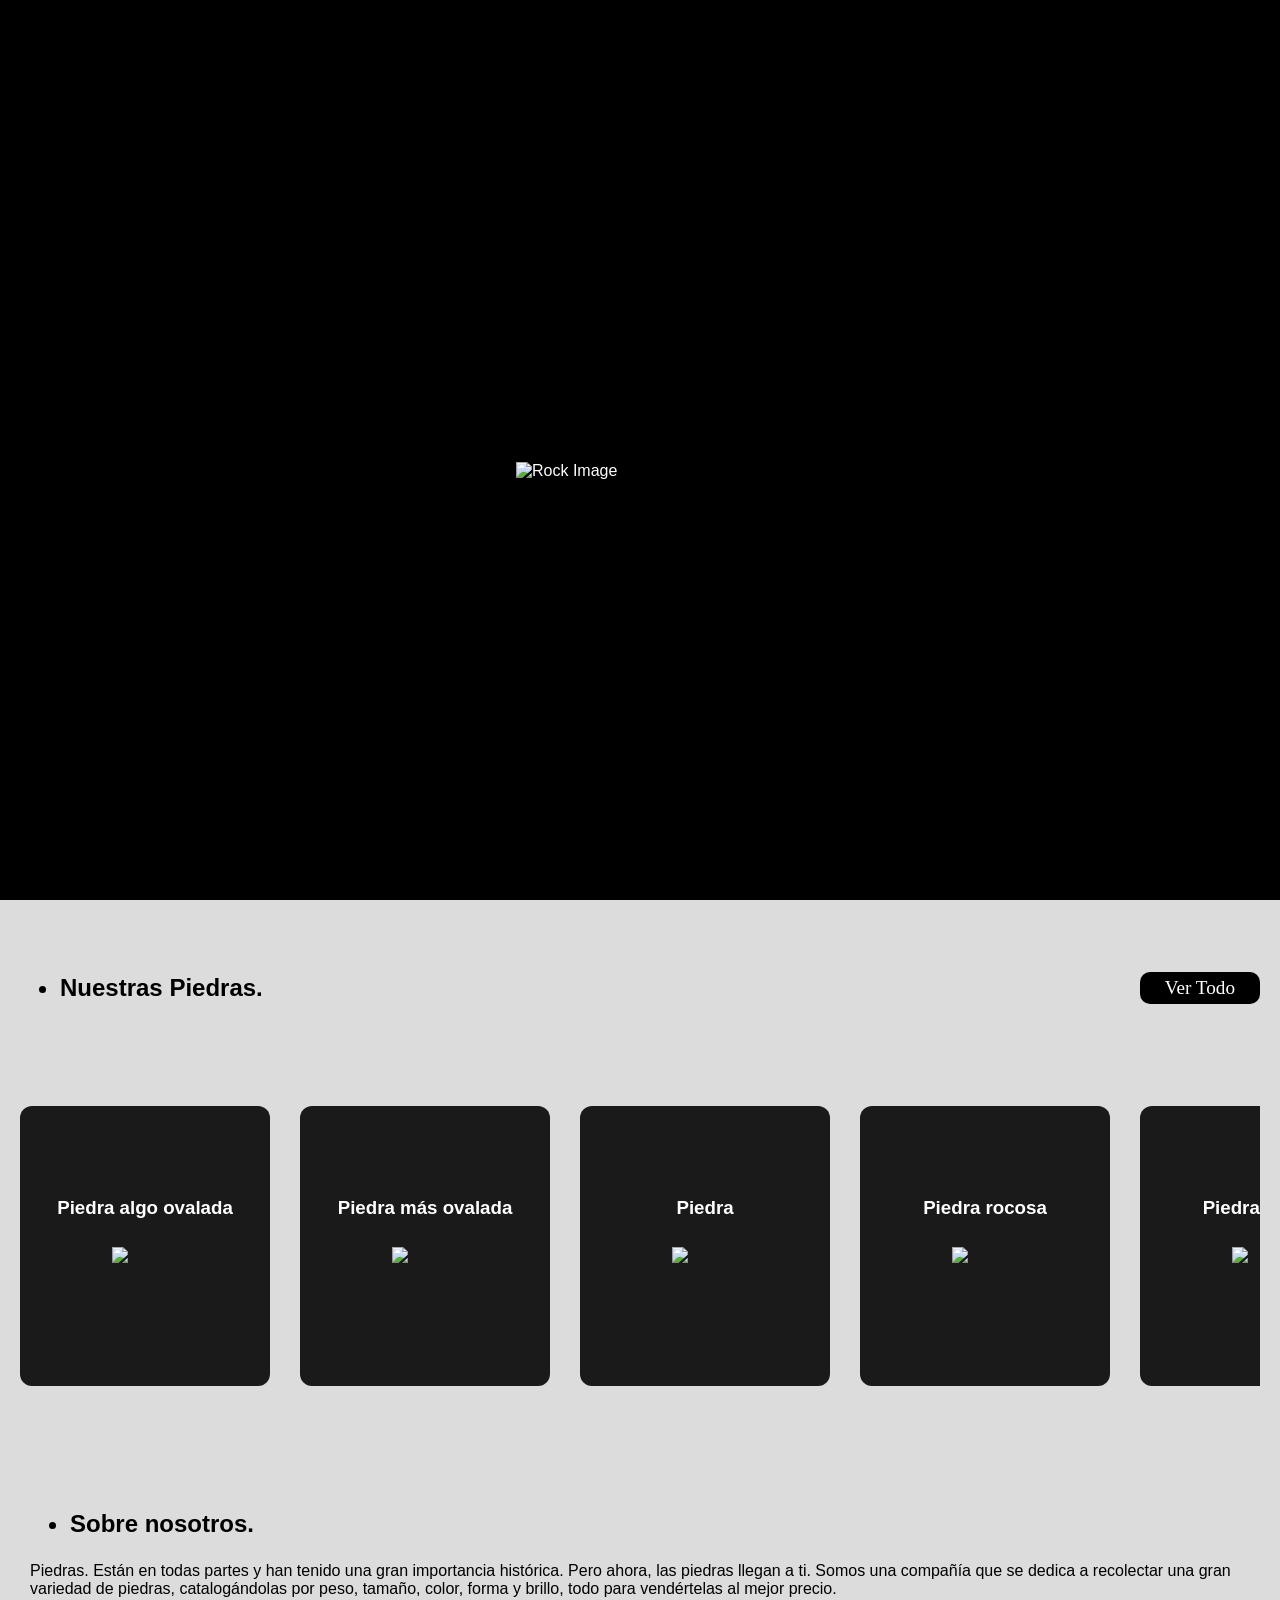
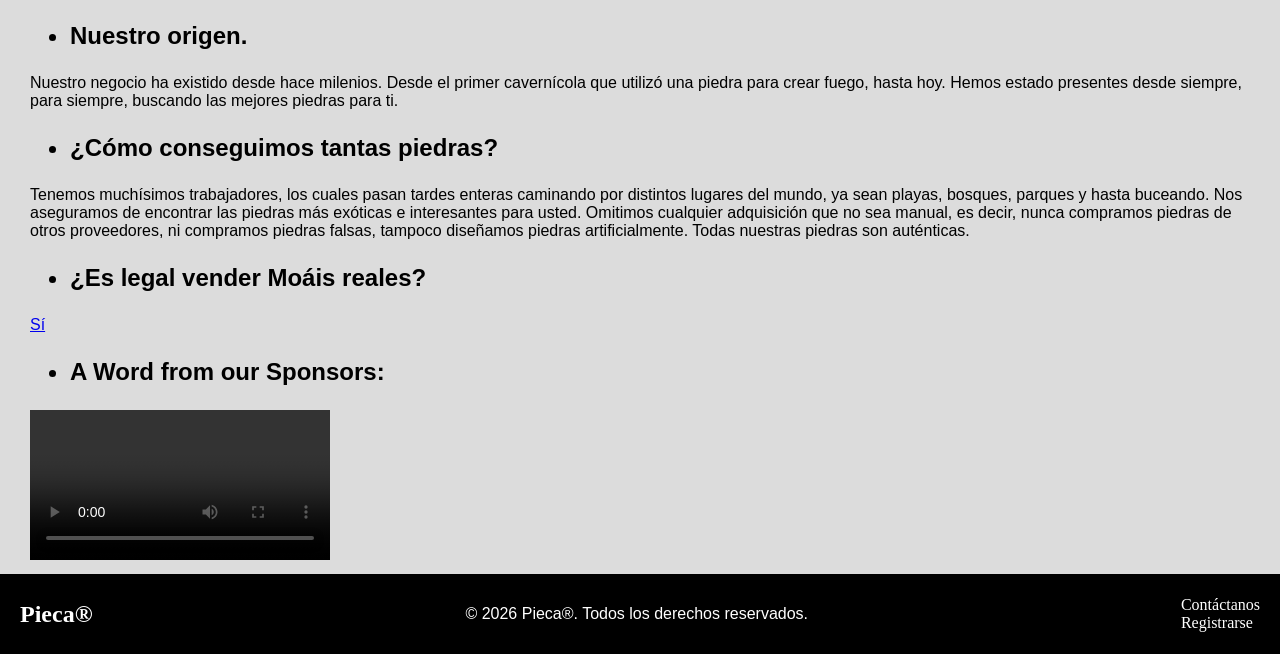
==== index.html @ 1416be86 "Finished product view, added carrito de compras backend, added data json for each rock" ====
<!DOCTYPE html>
<html lang="es">
<head>
    <meta charset="UTF-8">
    <meta name="viewport" content="width=device-width, initial-scale=1.0">
    <title>Pieca</title>
    <script src="assets/js/main.js" defer></script>
    <link rel="stylesheet" href="assets/css/main.css">
</head>
<body>
    <header class="background">
        <h1 id="quote" class="fade"></h1>
        <img id="stoned" src="assets/images/1.png" class="fadeafter1s" alt="Rock Image">
    </header>

    <main>
        <section id="Title">
            <div class="horizontal">
                <h2 class="subtitle">
                    <ul>
                        <li>
                            Nuestras Piedras.
                        </li>
                    </ul>
                </h2>

                <button id="Catalog" onclick="redirectTo('catalog.html')">
                    Ver Todo
                </button>
            </div>
        </section>
        
        <section id="Everything">
            <div class="carousel">
                <nav>
                <div class="carousel-track">
                    <div class="card" onclick="setActiveCard(this)">
                        <div class="card-content">
                            <h3>Piedra algo ovalada</h3>
                            <img src="assets/images/1.png" class="card-img">
                            <button class="visit-btn" onclick="visitProduct(0)">Visitar</button>
                        </div>
                    </div>

                    <div class="card" onclick="setActiveCard(this)">
                        <div class="card-content">
                            <h3>Piedra más ovalada</h3>
                            <img src="assets/images/2.webp" class="card-img">
                            <button class="visit-btn" onclick="visitProduct(1)">Visitar</button>
                        </div>
                    </div>

                    <div class="card" onclick="setActiveCard(this)">
                        <div class="card-content">
                            <h3>Piedra</h3>
                            <img src="assets/images/3.png" class="card-img">
                            <button class="visit-btn" onclick="visitProduct(2)">Visitar</button>
                        </div>
                    </div>

                    <div class="card" onclick="setActiveCard(this)">
                        <div class="card-content">
                            <h3>Piedra rocosa</h3>
                            <img src="assets/images/4.png" class="card-img">
                            <button class="visit-btn" onclick="visitProduct(3)">Visitar</button>
                        </div>
                    </div>

                    <div class="card" onclick="setActiveCard(this)">
                        <div class="card-content">
                            <h3>Piedra porosa</h3>
                            <img src="assets/images/5.png" class="card-img">
                            <button class="visit-btn" onclick="visitProduct(4)">Visitar</button>
                        </div>
                    </div>

                    <div class="card" onclick="setActiveCard(this)">
                        <div class="card-content">
                            <h3>Piedra piedrosa</h3>
                            <img src="assets/images/6.png" class="card-img">
                            <button class="visit-btn" onclick="visitProduct(5)">Visitar</button>
                        </div>
                    </div>

                    <div class="card" onclick="setActiveCard(this)">
                        <div class="card-content">
                            <h3>Piedra plana</h3>
                            <img src="assets/images/7.png" class="card-img">
                            <button class="visit-btn" onclick="visitProduct(6)">Visitar</button>
                        </div>
                    </div>

                    <div class="card" onclick="setActiveCard(this)">
                        <div class="card-content">
                            <h3>Piedra no plana</h3>
                            <img src="assets/images/8.png" class="card-img">
                            <button class="visit-btn" onclick="visitProduct(7)">Visitar</button>
                        </div>
                    </div>
                    
                    <div class="card" onclick="setActiveCard(this)">
                        <div class="card-content">
                            <h3>Piedra puntiaguda</h3>
                            <img src="assets/images/9.png" class="card-img">
                            <button class="visit-btn" onclick="visitProduct(8)">Visitar</button>
                        </div>
                    </div>

                    <div class="card" onclick="setActiveCard(this)">
                        <div class="card-content">
                            <h3>Piedra blanca</h3>
                            <img src="assets/images/10.png" class="card-img">
                            <button class="visit-btn" onclick="visitProduct(9)">Visitar</button>
                        </div>
                    </div>
                    
                    <div class="card" onclick="setActiveCard(this)">
                        <div class="card-content">
                            <h3>Piedra no blanca</h3>
                            <img src="assets/images/11.png" class="card-img">
                            <button class="visit-btn" onclick="visitProduct(10)">Visitar</button>
                        </div>
                    </div>

                    <div class="card" onclick="setActiveCard(this)">
                        <div class="card-content">
                            <h3>Piedra café</h3>
                            <img src="assets/images/12.png" class="card-img">
                            <button class="visit-btn" onclick="visitProduct(11)">Visitar</button>
                        </div>
                    </div>

                    <div class="card" onclick="setActiveCard(this)">
                        <div class="card-content">
                            <h3>Piedra bipolar</h3>
                            <img src="assets/images/13.png" class="card-img">
                            <button class="visit-btn" onclick="visitProduct(12)">Visitar</button>
                        </div>
                    </div>

                    <div class="card" onclick="setActiveCard(this)">
                        <div class="card-content">
                            <h3>Piedra negra</h3>
                            <img src="assets/images/14.png" class="card-img">
                            <button class="visit-btn" onclick="visitProduct(13)">Visitar</button>
                        </div>
                    </div>

                    <div class="card" onclick="setActiveCard(this)">
                        <div class="card-content">
                            <h3>Piedra ondulada</h3>
                            <img src="assets/images/15.png" class="card-img">
                            <button class="visit-btn" onclick="visitProduct(14)">Visitar</button>
                        </div>
                    </div>

                    <div class="card" onclick="setActiveCard(this)">
                        <div class="card-content">
                            <h3>Piedra Stone</h3>
                            <img src="assets/images/16.png" class="card-img">
                            <button class="visit-btn" onclick="visitProduct(15)">Visitar</button>
                        </div>
                    </div>

                    <div class="card" onclick="setActiveCard(this)">
                        <div class="card-content">
                            <h3>Piedra musgosa</h3>
                            <img src="assets/images/17.png" class="card-img">
                            <button class="visit-btn" onclick="visitProduct(16)">Visitar</button>
                        </div>
                    </div>

                    <div class="card" onclick="setActiveCard(this)">
                        <div class="card-content">
                            <h3>Piedra Peresoza</h3>
                            <img src="assets/images/18.png" class="card-img">
                            <button class="visit-btn" onclick="visitProduct(17)">Visitar</button>
                        </div>
                    </div>

                    <div class="card" onclick="setActiveCard(this)">
                        <div class="card-content">
                            <h3>Piedra Sigma</h3>
                            <img src="assets/images/19.png" class="card-img">
                            <button class="visit-btn" onclick="visitProduct(18)">Visitar</button>
                        </div>
                    </div>
                
                    </nav>
                </div>
            </div>
        </section>
    </main>

    <section id="About">
        <article class="info">
            <h2 class="subtitle">
                <ul>
                    <li>
                        Sobre nosotros.
                    </li>
                </ul>
            </h2>
            <p>
                Piedras. Están en todas partes y han tenido una gran
                importancia histórica. Pero ahora, las piedras llegan a ti.
                Somos una compañía que se dedica a recolectar una gran variedad
                de piedras, catalogándolas por peso, tamaño, color, forma y
                brillo, todo para vendértelas al mejor precio.
            </p>

            <h2 class="subtitle">
                <ul>
                    <li>
                        Nuestro origen.
                    </li>
                </ul>
            </h2>
            <p>
                Nuestro negocio ha existido desde hace milenios. Desde el primer
                cavernícola que utilizó una piedra para crear fuego, hasta hoy.
                Hemos estado presentes desde siempre, para siempre, buscando
                las mejores piedras para ti.
            </p>

            <h2 class="subtitle">
                <ul>
                    <li>
                        ¿Cómo conseguimos tantas piedras?
                    </li>
                </ul>
            </h2>
            <p>
                Tenemos muchísimos trabajadores, los cuales pasan
                tardes enteras caminando por distintos lugares del
                mundo, ya sean playas, bosques, parques y hasta
                buceando. Nos aseguramos de encontrar las piedras
                más exóticas e interesantes para usted. Omitimos
                cualquier adquisición que no sea manual, es
                decir, nunca compramos piedras de otros proveedores,
                ni compramos piedras falsas, tampoco diseñamos piedras
                artificialmente. Todas nuestras piedras son auténticas.
            </p>

            <h2 class="subtitle">
                <ul>
                    <li>
                        ¿Es legal vender Moáis reales?
                    </li>
                </ul>
            </h2>
            <p>
                <a href="https://es.wikipedia.org/wiki/No">Sí</a>
            </p>

            <h2 class="subtitle">
                <ul>
                    <li>
                        A Word from our Sponsors:
                    </li>
                </ul>    
            </h2>
            
            <video autoplay controls loop id="rock-video">
                <source src="assets/media/YEAH.mp4" type="video/mp4">
            </video>

        </article>
    
    
    </section>

    <footer>
        <h2>
            <a href="index.html" class="prettyLink">
                Pieca&reg;
            </a>
        </h2>
        <p>&copy; 2026 Pieca&reg;. Todos los derechos reservados.</p>
        <nav class="navList">
            <a href="contact.html" class="prettyLink">
                Contáctanos
            </a>
            <a href="register.html" class="prettyLink">
                Registrarse
            </a>
        </nav>
    </footer>
</body>
</html>
---- assets/css/main.css ----
.background {
    margin: 0;
    width: 100%;
    height: 100vh;
    box-sizing: border-box;
    background-color: black;
    color: white;
    display: flex;
    flex-direction: column;
    justify-content: center;
    align-items: center;
}

#quote {
    display: inline-block;
    margin-bottom: 20px;
    max-width: 35ch;
    text-align: center;
    font-size: 3rem;
    letter-spacing: 2px;
    z-index: 10;
    font-size: 200%;
}

#stoned {
    width: 20%;
    height: auto;
}


.subtitle {
    margin: 0;
}

.horizontal {
    display: flex;
    justify-content: space-between;
    align-items: center;
    width: 100%;
}
#Catalog {
    border: hidden;
    font-size: 120%;
    color: white;
    background-color: black;
    border-radius: 10px;
    padding: 5px 25px;
    font-family: 'Segoe UI';
}

main {
    margin: 0;
    padding: 50px 20px; 
}

body {
    margin: 0;
    background-color: rgb(220, 220, 220);
    color: black;
    font-family: 'Segoe UI', sans-serif;
    overflow-x: hidden;

    min-height: 100vh;
    display: flex;
    flex-direction: column;
}
.fade {
    opacity: 0;
    animation: fadeIn 1.5s ease-in-out forwards;
}

.fadeafter1s {
    opacity: 0;
    animation: fadeIn 1.5s ease-in-out 1s forwards;
}

@keyframes fadeIn {
    0% {
        opacity: 0;
    }

    100% {
        opacity: 1;
    }
}

.carousel {
    display: flex;
    align-items: center;
    margin-top: 40px;
    width: 100%;
    overflow: hidden;
    padding: 40px 0;
}
.carousel-track {
    display: flex;
    align-items: center;
    gap: 30px;
    transition: transform 0.5s cubic-bezier(0.25, 1, 0.5, 1);
}

.card {
    flex: 0 0 250px;
    height: 280px;
    width: auto;
    aspect-ratio: 1/1;
    background-color: #1a1a1a;
    color: white;
    border-radius: 12px;
    display: flex;
    flex-direction: column;
    justify-content: center;
    align-items: center;
    text-align: center;
    transition: transform 0.5s ease, opacity 0.5s ease, background-color 0.5s ease;
    cursor: pointer;
    box-sizing: border-box;
    padding: 15px;
}

.card.far {
    transform: scale(0.4);
    opacity: .2;
    pointer-events: none;
}

.card.side {
    transform: scale(0.8);
    opacity: 0.4;
}

.card.active {
    transform: scale(1);
    opacity: 1;
    background-color: #2a2a2a;
    z-index: 2;
}

@media (hover: hover) {
    .card.side:hover {
        opacity: 0.7;
    }
}

.visit-btn {
    opacity: 0;
    margin-top: 10px;
    padding: 8px 16px;
    background-color: #fff;
    color: #000;
    border: none;
    border-radius: 20px;
    cursor: pointer;
    font-weight: bold;
    transition: opacity 0.3s ease, visibility 0.3s ease;
}

.card.active .visit-btn {
    opacity: 1;
    visibility: visible;
}

.card-img {
    width: 30%;
    height: auto;
    object-fit: contain;
    margin: 10px 0;
}
.card-content {
    display: flex;
    flex-direction: column;
    align-items: center;
    justify-content: space-between;
    width: 100%;
}

footer {
    background-color: black;
    color: white;
    height: 70px;
    padding: 5px 20px;
    margin: 0;

    margin-top: auto;

    display: flex;
    justify-content: space-between;
    align-items: center;
}

.prettyLink {
    color: white;
    font-family: 'Segoe UI';
    text-decoration: none;
}

.prettyLinkBlack {
    color: black;
    font-family: 'Segoe UI';
    text-decoration: none;
}

.info {
    padding: 10px 30px;
}

.contact-form {
    width: 100%;
    display: flex;
    flex-direction: column;
    gap: 15px;
}

.contact-form .row {
    display: flex;
    gap: 10px;
    width: 100%;
}

.contact-form input, 
.contact-form textarea {
    width: 100%;
    padding: 12px;
    background-color: #1a1a1a;
    border: 1px solid #333;
    border-radius: 8px;
    color: white;
    font-family: 'Segoe UI', sans-serif;
    font-size: 0.95rem;
    box-sizing: border-box;
    outline: none;
    transition: border-color 0.3s ease;
}

.contact-form input:focus, 
.contact-form textarea:focus {
    border-color: white;
}

.contact-form textarea {
    height: 120px;
    resize: none;
}

.contact-form button {
    width: 100%;
    padding: 12px;
    background-color: white;
    color: black;
    border: none;
    border-radius: 8px;
    font-size: 1rem;
    font-weight: bold;
    cursor: pointer;
    transition: background-color 0.3s ease, color 0.3s ease;
}

.contact-form button:hover {
    background-color: #ccc;
}

.catalogMaster {
    display: grid;
    grid-template-columns: 30% 50%;
    gap: 3%;
    width: 100%;
    padding: 30px;
    justify-content: center;
}

.searchContain {
    display: flex;
    flex-direction: column;
    padding: 20px;
    padding-top: 0px;
    background-color: black;
    border-radius: 20px;
    color: white;
    font-family: 'Segoe UI';
}

.betterSearch {
    outline: none;
    background-color: transparent;
    width: 80%;
    color: white;
    font-size: 100%;
    border: 0;
    border-bottom: 2px white solid;

}

.catalogContainer {
    display: flex;
    flex-wrap: wrap;
    justify-content: center;
    gap: 10px;
    padding: 20px;
    background-color: black;
    border-radius: 20px;
}

header {
    background-color: black;
    color: white;
    height: 70px;
    padding: 5px 20px;

    display: flex;
    justify-content: space-between;
    align-items: center;
}

.centeredMain {
    display: flex;
    justify-content: center;
    align-items: center;
}

.loginBox {
    background-color: black;
    color: white;
    width: 70vh;
    height: auto;
    border-radius: 20px;
    padding: 30px;
    box-sizing: border-box;
    display: flex;
    flex-direction: column;
    align-items: center;
}

.loginBox h2 {
    margin: 0 0 20px 0;
    font-size: 1.8rem;
    letter-spacing: 1px;
}

.navList {
    display: flex;
    flex-direction: column;
}

.product-title {
    font-size: 20px;
}

.productAlign {
    display: flex;
    flex-direction: row;
    align-items: center;
    justify-content: space-evenly;
    padding: 20px 30px;
}

.productSquare {
    background-color: black;
    max-width: 30vw;
    aspect-ratio: 1/1;
    height: auto;

    display: flex;
    justify-content: center;
    border-radius: 20px;
}

.productSquare img {
    width: 80%;
    height: auto;
    object-fit: contain;
}

.productDetails{
    width: 40vw;
}


.productTable {
  width: 100%;
  max-width: 480px;
  margin: 20px 0px;
  border-collapse: separate;
  border-spacing: 0;
  background-color: #121212;
  border: 1px solid #2a2a2a;
  border-radius: 12px;
  overflow: hidden;
}

.productTable th {
  background-color: #1e1e1e;
  color: white;
  font-weight: 600;
  font-size: 0.85rem;
  letter-spacing: 0.05em;
  text-transform: uppercase;
  padding: 14px 18px;
  text-align: left;
  border-bottom: 1px solid #2a2a2a;
}

.productTable td {
  padding: 12px 18px;
  font-size: 0.95rem;
  color: white;
  border-bottom: 1px solid #222222;
}

.productTable td:first-child {
  color: #8e8e8e;
  font-weight: 500;
  width: 45%;
}
.productTable th:last-child,
.productTable td:last-child {
  text-align: right;
  font-variant-numeric: tabular-nums;
}

.productTable tr:last-child td {
  border-bottom: none;
}
.productTable tbody tr:hover {
  background-color: #181818;
}


.buyButton {
  border: hidden;
  font-size: 1.1rem;
  color: white;
  background-color: black;
  border-radius: 10px;
  padding: 12px 25px;
  width: 100%;
  max-width: 480px;
  margin: 0 auto;
  cursor: pointer;
  position: relative;
  overflow: hidden;
  transition: transform 0.15s ease;
}
.buyButton:hover {
  transform: scale(1.05);
}

.buyButton:active {
  transform: scale(0.95);
}

#price {
    background: linear-gradient(
    to right, 
        black, gray, black
    );
    background-size: 200% 100%;
    -webkit-background-clip: text;
    background-clip: text;
    -webkit-text-fill-color: transparent;
    color: transparent;

    animation: bgRainbow 2s linear infinite;
}

@keyframes bgRainbow {
    0% {
    background-position: 0% 50%;
  }
  100% {
    background-position: 200% 50%;
  }
}
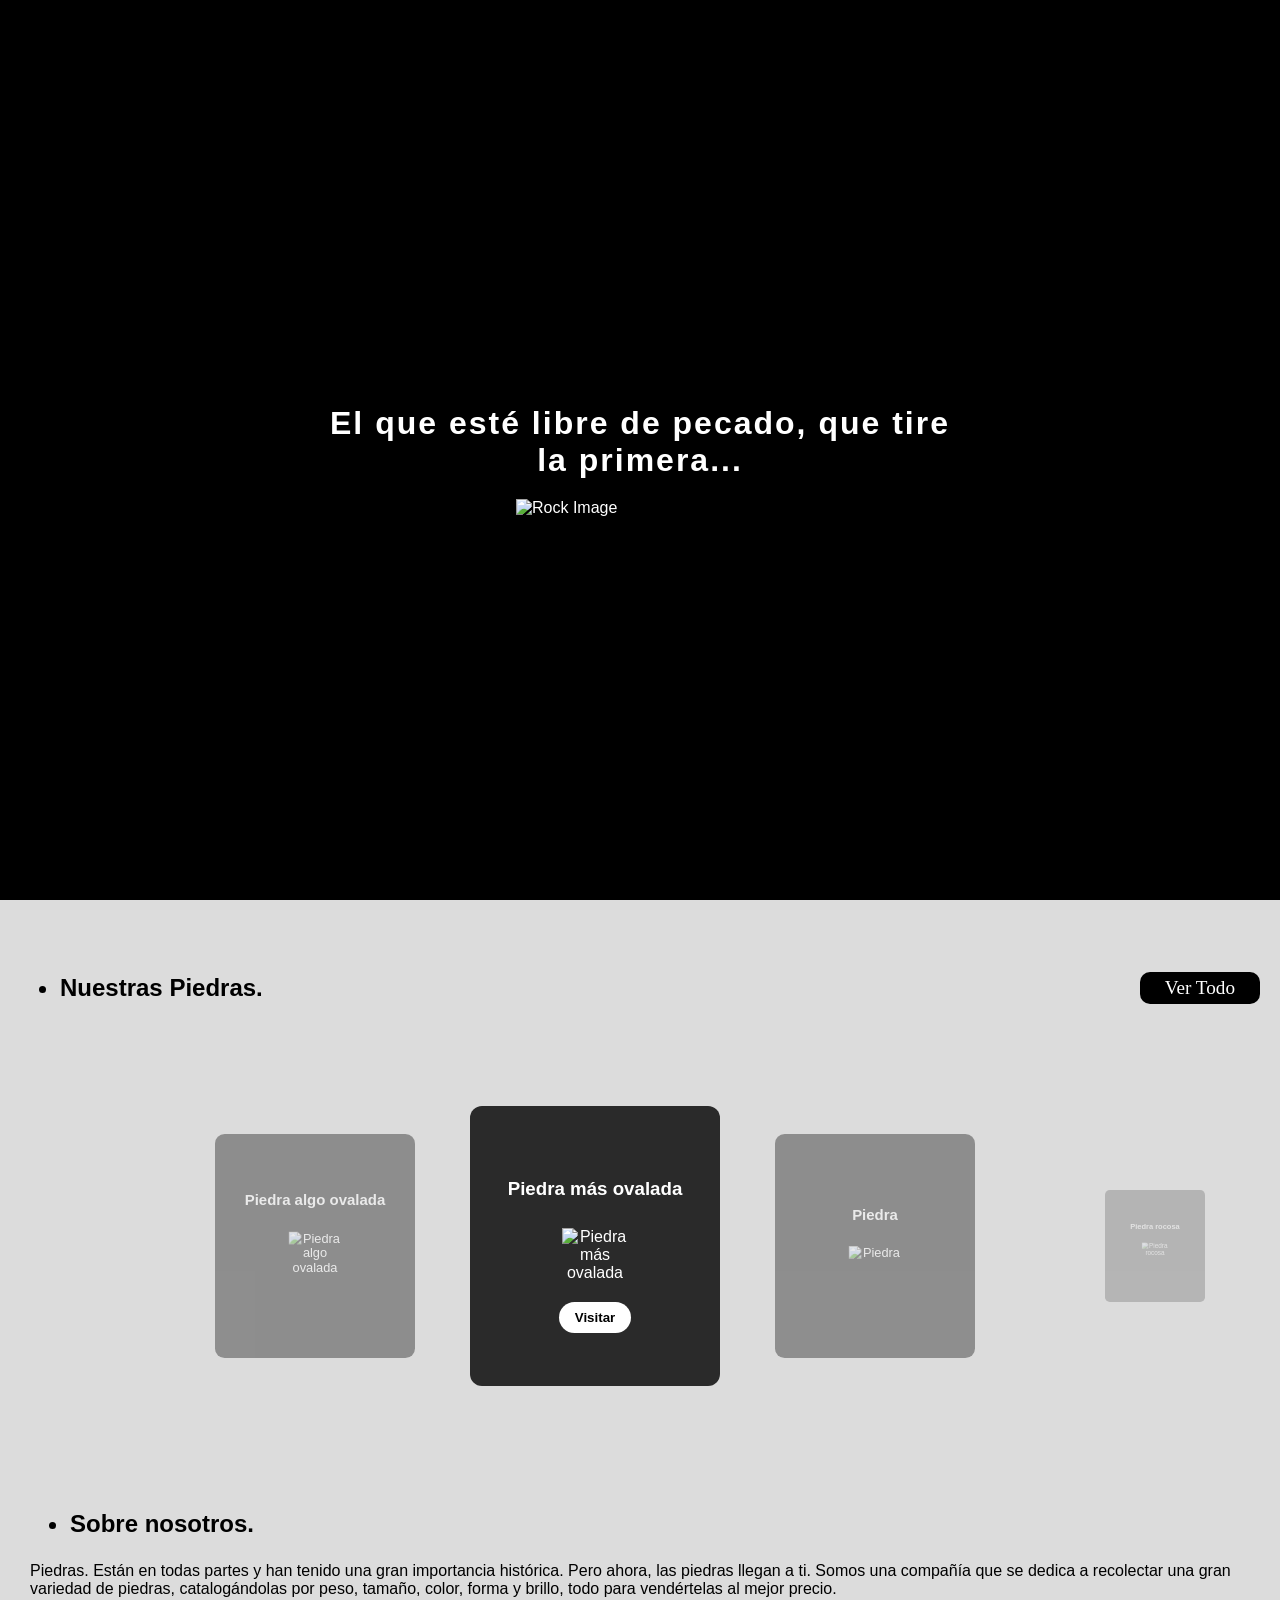
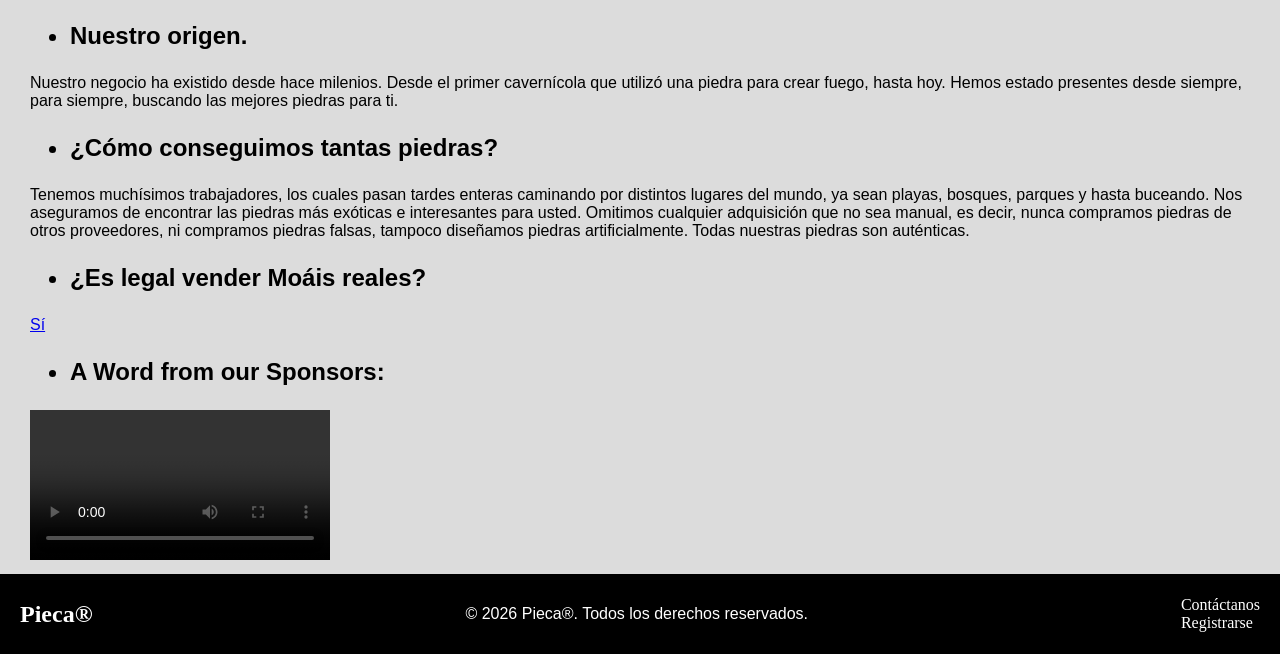
==== commit 2b906b8a: "Changed index and catalog to work with the JSON file added instead of hardcoded items" ====
--- a/index.html
+++ b/index.html
@@ -33,161 +33,10 @@
         <section id="Everything">
             <div class="carousel">
                 <nav>
-                <div class="carousel-track">
-                    <div class="card" onclick="setActiveCard(this)">
-                        <div class="card-content">
-                            <h3>Piedra algo ovalada</h3>
-                            <img src="assets/images/1.png" class="card-img">
-                            <button class="visit-btn" onclick="visitProduct(0)">Visitar</button>
-                        </div>
+                    <div class="carousel-track">
+                        <!-- Dynamically generated via main.js -->
                     </div>
-
-                    <div class="card" onclick="setActiveCard(this)">
-                        <div class="card-content">
-                            <h3>Piedra más ovalada</h3>
-                            <img src="assets/images/2.webp" class="card-img">
-                            <button class="visit-btn" onclick="visitProduct(1)">Visitar</button>
-                        </div>
-                    </div>
-
-                    <div class="card" onclick="setActiveCard(this)">
-                        <div class="card-content">
-                            <h3>Piedra</h3>
-                            <img src="assets/images/3.png" class="card-img">
-                            <button class="visit-btn" onclick="visitProduct(2)">Visitar</button>
-                        </div>
-                    </div>
-
-                    <div class="card" onclick="setActiveCard(this)">
-                        <div class="card-content">
-                            <h3>Piedra rocosa</h3>
-                            <img src="assets/images/4.png" class="card-img">
-                            <button class="visit-btn" onclick="visitProduct(3)">Visitar</button>
-                        </div>
-                    </div>
-
-                    <div class="card" onclick="setActiveCard(this)">
-                        <div class="card-content">
-                            <h3>Piedra porosa</h3>
-                            <img src="assets/images/5.png" class="card-img">
-                            <button class="visit-btn" onclick="visitProduct(4)">Visitar</button>
-                        </div>
-                    </div>
-
-                    <div class="card" onclick="setActiveCard(this)">
-                        <div class="card-content">
-                            <h3>Piedra piedrosa</h3>
-                            <img src="assets/images/6.png" class="card-img">
-                            <button class="visit-btn" onclick="visitProduct(5)">Visitar</button>
-                        </div>
-                    </div>
-
-                    <div class="card" onclick="setActiveCard(this)">
-                        <div class="card-content">
-                            <h3>Piedra plana</h3>
-                            <img src="assets/images/7.png" class="card-img">
-                            <button class="visit-btn" onclick="visitProduct(6)">Visitar</button>
-                        </div>
-                    </div>
-
-                    <div class="card" onclick="setActiveCard(this)">
-                        <div class="card-content">
-                            <h3>Piedra no plana</h3>
-                            <img src="assets/images/8.png" class="card-img">
-                            <button class="visit-btn" onclick="visitProduct(7)">Visitar</button>
-                        </div>
-                    </div>
-                    
-                    <div class="card" onclick="setActiveCard(this)">
-                        <div class="card-content">
-                            <h3>Piedra puntiaguda</h3>
-                            <img src="assets/images/9.png" class="card-img">
-                            <button class="visit-btn" onclick="visitProduct(8)">Visitar</button>
-                        </div>
-                    </div>
-
-                    <div class="card" onclick="setActiveCard(this)">
-                        <div class="card-content">
-                            <h3>Piedra blanca</h3>
-                            <img src="assets/images/10.png" class="card-img">
-                            <button class="visit-btn" onclick="visitProduct(9)">Visitar</button>
-                        </div>
-                    </div>
-                    
-                    <div class="card" onclick="setActiveCard(this)">
-                        <div class="card-content">
-                            <h3>Piedra no blanca</h3>
-                            <img src="assets/images/11.png" class="card-img">
-                            <button class="visit-btn" onclick="visitProduct(10)">Visitar</button>
-                        </div>
-                    </div>
-
-                    <div class="card" onclick="setActiveCard(this)">
-                        <div class="card-content">
-                            <h3>Piedra café</h3>
-                            <img src="assets/images/12.png" class="card-img">
-                            <button class="visit-btn" onclick="visitProduct(11)">Visitar</button>
-                        </div>
-                    </div>
-
-                    <div class="card" onclick="setActiveCard(this)">
-                        <div class="card-content">
-                            <h3>Piedra bipolar</h3>
-                            <img src="assets/images/13.png" class="card-img">
-                            <button class="visit-btn" onclick="visitProduct(12)">Visitar</button>
-                        </div>
-                    </div>
-
-                    <div class="card" onclick="setActiveCard(this)">
-                        <div class="card-content">
-                            <h3>Piedra negra</h3>
-                            <img src="assets/images/14.png" class="card-img">
-                            <button class="visit-btn" onclick="visitProduct(13)">Visitar</button>
-                        </div>
-                    </div>
-
-                    <div class="card" onclick="setActiveCard(this)">
-                        <div class="card-content">
-                            <h3>Piedra ondulada</h3>
-                            <img src="assets/images/15.png" class="card-img">
-                            <button class="visit-btn" onclick="visitProduct(14)">Visitar</button>
-                        </div>
-                    </div>
-
-                    <div class="card" onclick="setActiveCard(this)">
-                        <div class="card-content">
-                            <h3>Piedra Stone</h3>
-                            <img src="assets/images/16.png" class="card-img">
-                            <button class="visit-btn" onclick="visitProduct(15)">Visitar</button>
-                        </div>
-                    </div>
-
-                    <div class="card" onclick="setActiveCard(this)">
-                        <div class="card-content">
-                            <h3>Piedra musgosa</h3>
-                            <img src="assets/images/17.png" class="card-img">
-                            <button class="visit-btn" onclick="visitProduct(16)">Visitar</button>
-                        </div>
-                    </div>
-
-                    <div class="card" onclick="setActiveCard(this)">
-                        <div class="card-content">
-                            <h3>Piedra Peresoza</h3>
-                            <img src="assets/images/18.png" class="card-img">
-                            <button class="visit-btn" onclick="visitProduct(17)">Visitar</button>
-                        </div>
-                    </div>
-
-                    <div class="card" onclick="setActiveCard(this)">
-                        <div class="card-content">
-                            <h3>Piedra Sigma</h3>
-                            <img src="assets/images/19.png" class="card-img">
-                            <button class="visit-btn" onclick="visitProduct(18)">Visitar</button>
-                        </div>
-                    </div>
-                
-                    </nav>
-                </div>
+                </nav>
             </div>
         </section>
     </main>
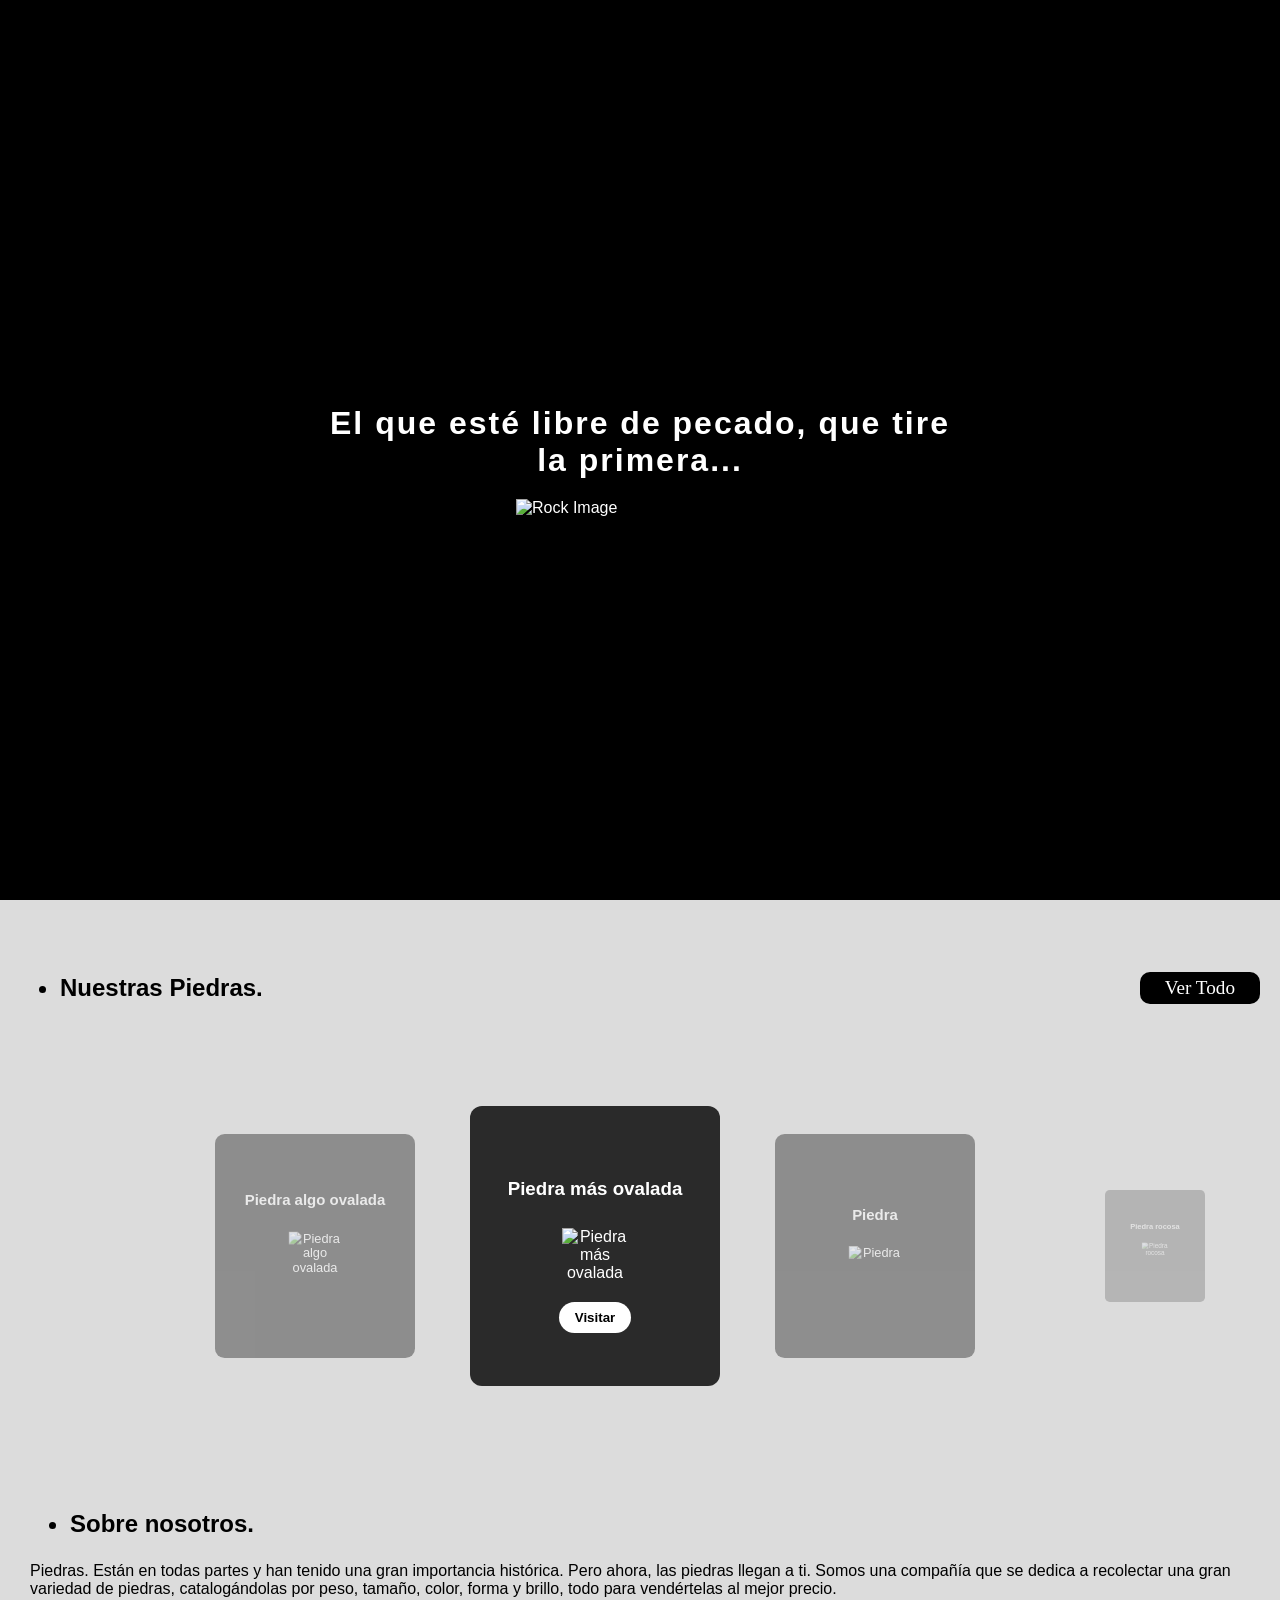
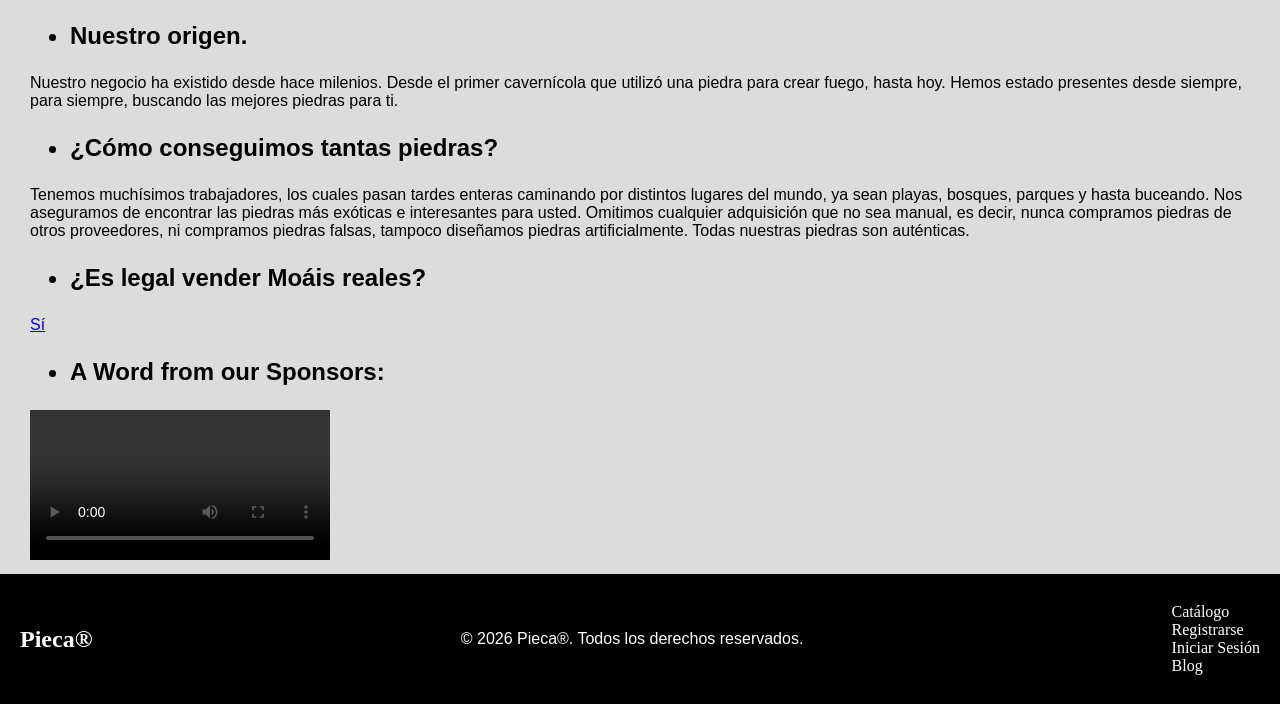
==== commit 9bb8f5a5: "Added favicon.ico, changed footer to be standard accross all pages" ====
--- a/index.html
+++ b/index.html
@@ -5,6 +5,8 @@
     <meta name="viewport" content="width=device-width, initial-scale=1.0">
     <title>Pieca</title>
     <script src="assets/js/main.js" defer></script>
+    <script src="assets/js/global.js" defer></script>
+
     <link rel="stylesheet" href="assets/css/main.css">
 </head>
 <body>
@@ -115,25 +117,8 @@
             </video>
 
         </article>
-    
-    
     </section>
 
-    <footer>
-        <h2>
-            <a href="index.html" class="prettyLink">
-                Pieca&reg;
-            </a>
-        </h2>
-        <p>&copy; 2026 Pieca&reg;. Todos los derechos reservados.</p>
-        <nav class="navList">
-            <a href="contact.html" class="prettyLink">
-                Contáctanos
-            </a>
-            <a href="register.html" class="prettyLink">
-                Registrarse
-            </a>
-        </nav>
-    </footer>
+    <footer></footer>
 </body>
 </html>
--- a/assets/css/main.css
+++ b/assets/css/main.css
@@ -177,7 +177,7 @@
 footer {
     background-color: black;
     color: white;
-    height: 70px;
+    height: 120px;
     padding: 5px 20px;
     margin: 0;
 
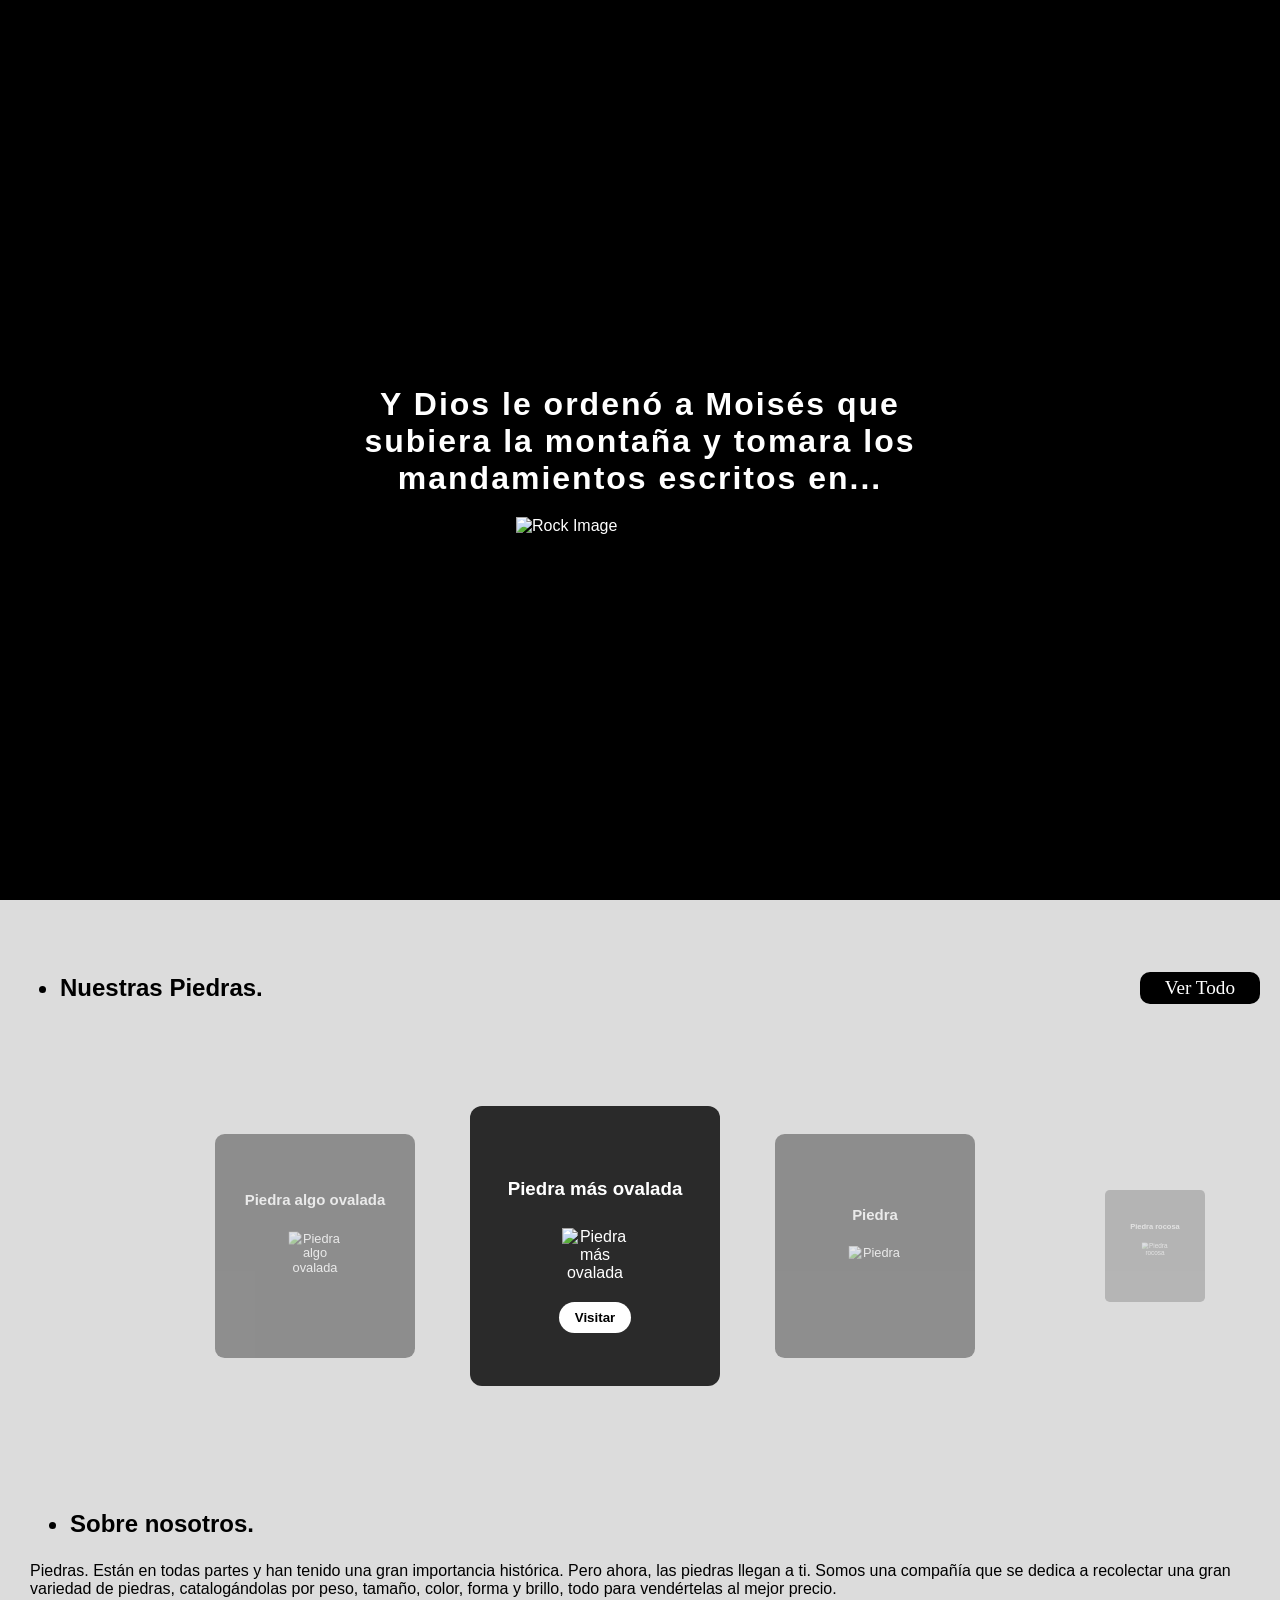
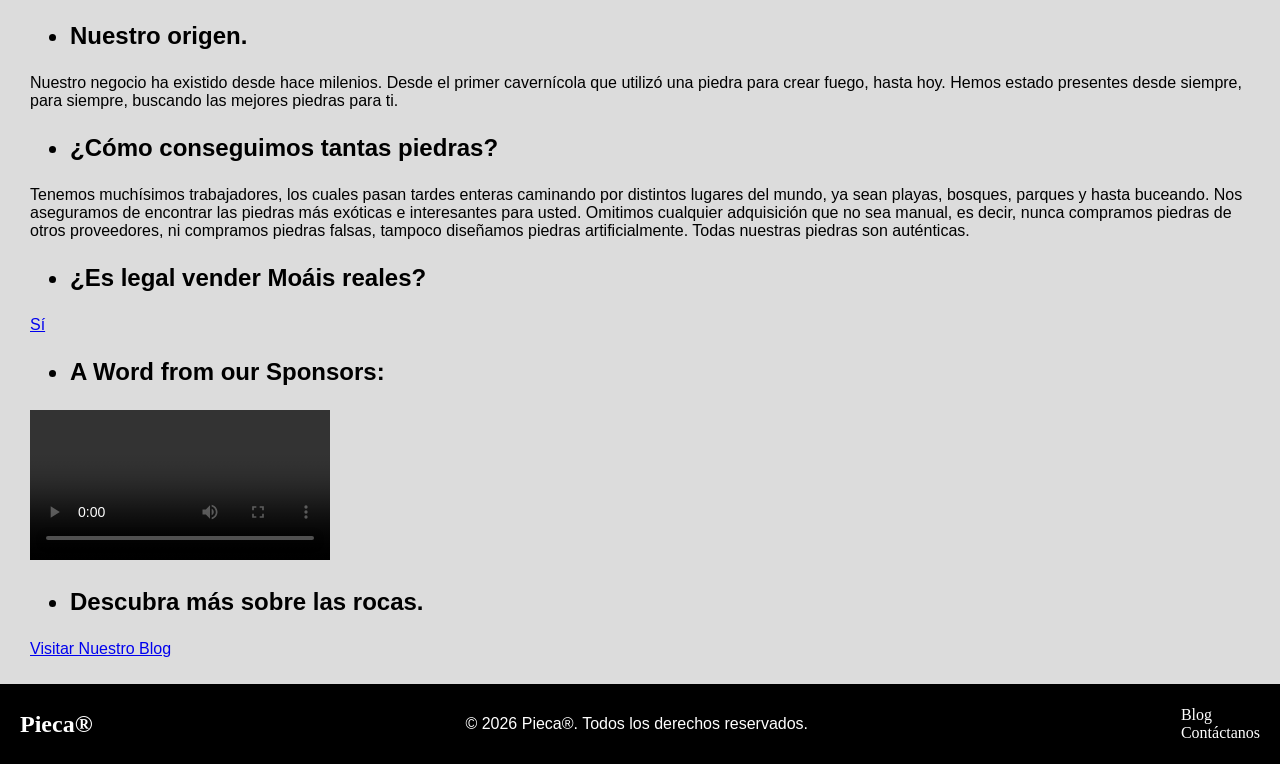
==== commit 4c302f41: "Added better header and footer to all pages. Added carrito de compras frontend, added recepit, added" ====
--- a/index.html
+++ b/index.html
@@ -10,7 +10,7 @@
     <link rel="stylesheet" href="assets/css/main.css">
 </head>
 <body>
-    <header class="background">
+    <header class="background" id="ignore">
         <h1 id="quote" class="fade"></h1>
         <img id="stoned" src="assets/images/1.png" class="fadeafter1s" alt="Rock Image">
     </header>
@@ -115,8 +115,18 @@
             <video autoplay controls loop id="rock-video">
                 <source src="assets/media/YEAH.mp4" type="video/mp4">
             </video>
+            
+            <h2 class="subtitle">
+                <ul>
+                    <li>Descubra más sobre las rocas.</li>
+                </ul>
+            </h2>
 
+            <p>
+                <a href="blog.html">Visitar Nuestro Blog</a>
+            </p>
         </article>
+        
     </section>
 
     <footer></footer>
--- a/assets/css/main.css
+++ b/assets/css/main.css
@@ -177,7 +177,7 @@
 footer {
     background-color: black;
     color: white;
-    height: 120px;
+    height: 70px;
     padding: 5px 20px;
     margin: 0;
 
@@ -303,7 +303,7 @@
 header {
     background-color: black;
     color: white;
-    height: 70px;
+    height: 100px;
     padding: 5px 20px;
 
     display: flex;
@@ -469,4 +469,42 @@
   100% {
     background-position: 200% 50%;
   }
+}
+
+
+.carritoCompras {
+    width: 80%; 
+    max-width: 800px; 
+    background: #111; 
+    padding: 20px; 
+    border-radius: 10px;
+}
+
+.blogContainer {
+    padding: 50px; 
+    color: white;
+    max-width: 800px; 
+    margin: auto;
+}
+
+.blogContainer h1 {
+    color: black;
+}
+
+.blogArticle {
+    background: #111;
+    padding: 20px; 
+    border-radius: 
+    10px; 
+    margin-bottom: 20px;
+}
+
+.publishedWhen {
+    color: #ccc;
+    font-size: 0.9em;
+}
+
+.blogArticle a {
+    color: #fff; 
+    text-decoration: underline;
 }
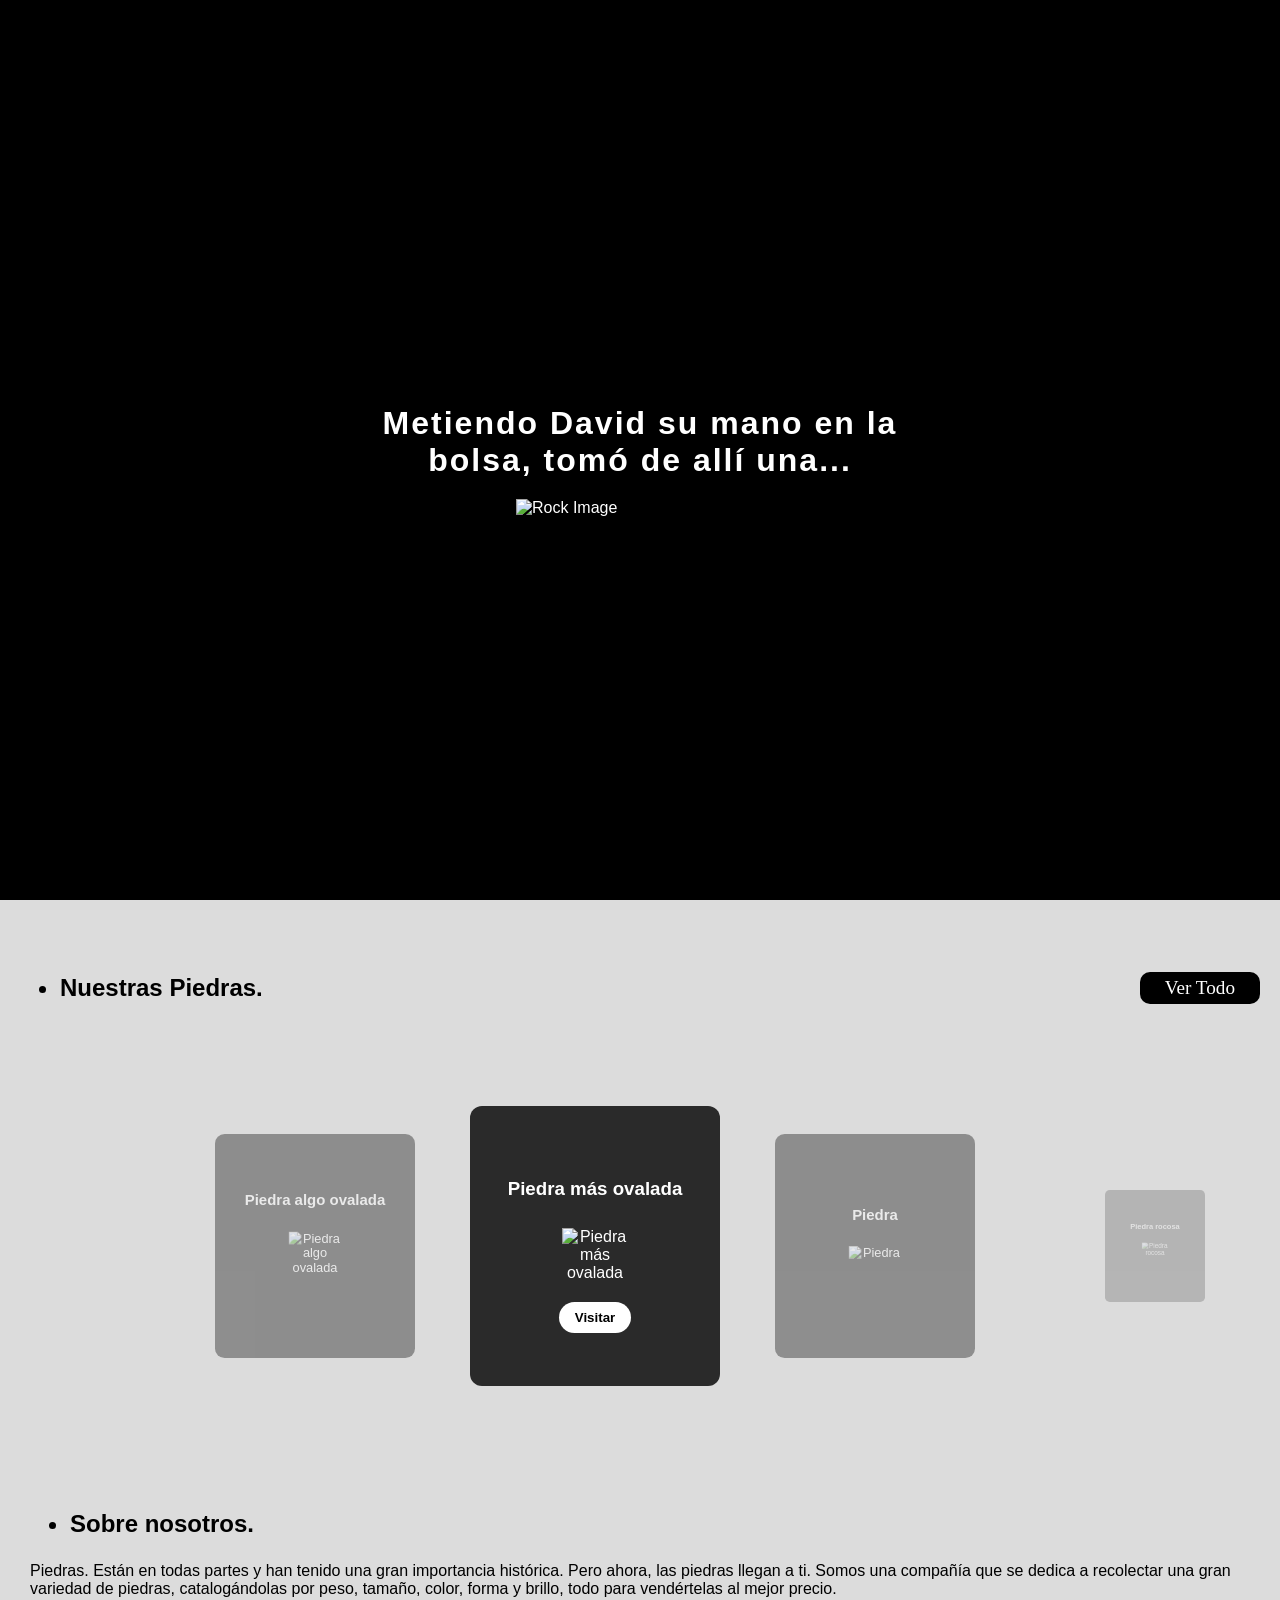
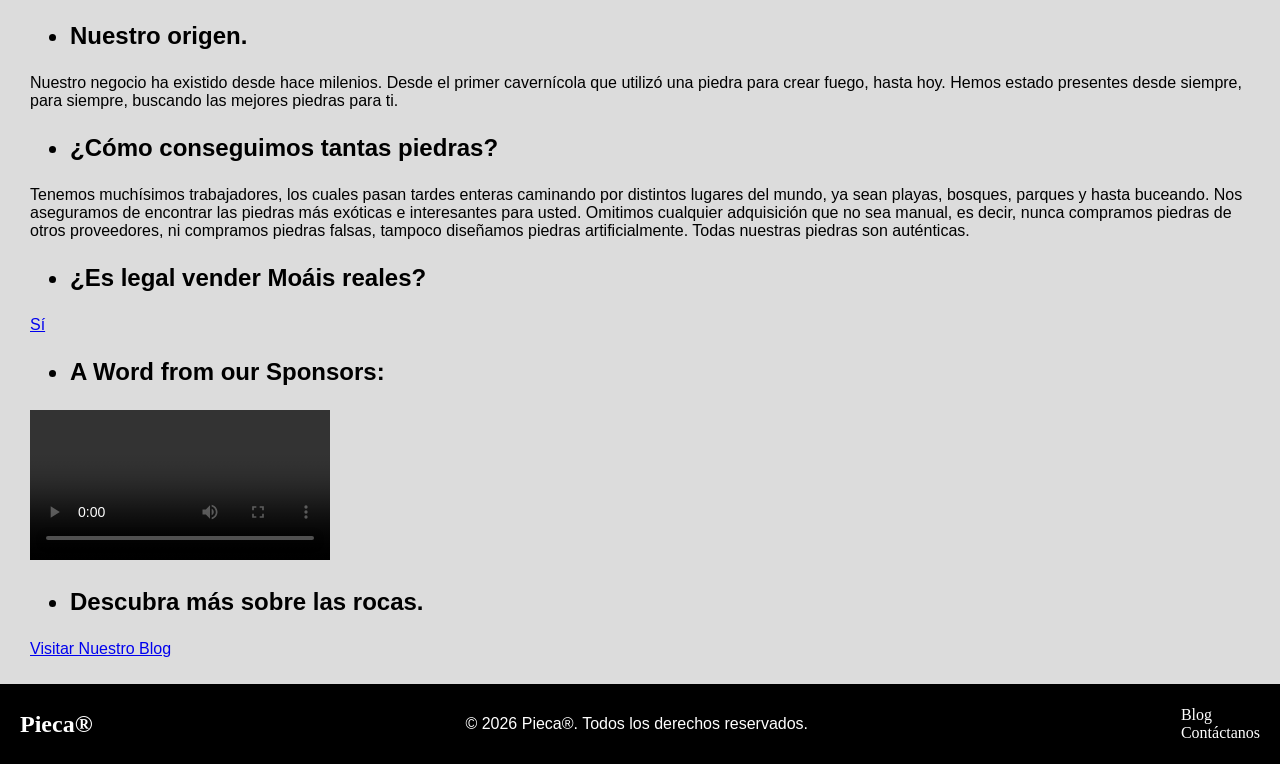
==== commit c77b6b11: "Trying the favicon feature for github" ====
--- a/index.html
+++ b/index.html
@@ -6,7 +6,7 @@
     <title>Pieca</title>
     <script src="assets/js/main.js" defer></script>
     <script src="assets/js/global.js" defer></script>
-
+    <link rel="icon" type="image/x-icon" href="/favicon.ico">
     <link rel="stylesheet" href="assets/css/main.css">
 </head>
 <body>
--- a/assets/css/main.css
+++ b/assets/css/main.css
@@ -507,4 +507,135 @@
 .blogArticle a {
     color: #fff; 
     text-decoration: underline;
+}
+
+/* Admin Layout */
+.adminLayout {
+    display: flex;
+    min-height: calc(100vh - 170px);
+    width: 100%;
+    padding: 0;
+    margin: 0;
+    box-sizing: border-box;
+}
+
+.adminSidebar {
+    width: 240px;
+    background-color: #121212;
+    padding: 30px 15px;
+    display: flex;
+    flex-direction: column;
+    gap: 10px;
+    border-right: 1px solid #2a2a2a;
+    box-sizing: border-box;
+    flex-shrink: 0;
+}
+
+.adminTabBtn {
+    background: transparent;
+    border: none;
+    color: #8e8e8e;
+    font-size: 1rem;
+    font-family: 'Segoe UI', sans-serif;
+    text-align: left;
+    padding: 12px 16px;
+    border-radius: 8px;
+    cursor: pointer;
+    font-weight: 500;
+    transition: background-color 0.2s ease, color 0.2s ease;
+}
+
+.adminTabBtn:hover {
+    background-color: #1e1e1e;
+    color: #ffffff;
+}
+
+.adminTabBtn.active {
+    background-color: #ffffff;
+    color: #000000;
+    font-weight: 600;
+}
+
+.adminContent {
+    flex: 1;
+    padding: 30px 40px;
+    background-color: rgb(220, 220, 220);
+    overflow-x: auto;
+}
+
+.adminSection {
+    display: none;
+}
+
+.adminSection.active {
+    display: block;
+}
+
+.adminHeaderRow {
+    display: flex;
+    justify-content: space-between;
+    align-items: center;
+    margin-bottom: 25px;
+}
+
+.adminTitle {
+    margin: 0;
+    font-size: 1.8rem;
+    color: #000;
+}
+
+.adminTable {
+    width: 100%;
+    border-collapse: separate;
+    border-spacing: 0;
+    background-color: #121212;
+    border: 1px solid #2a2a2a;
+    border-radius: 12px;
+    overflow: hidden;
+    box-shadow: 0 4px 16px rgba(0, 0, 0, 0.2);
+}
+
+.adminTable th {
+    background-color: #1e1e1e;
+    color: #f5f5f5;
+    font-weight: 600;
+    font-size: 0.85rem;
+    letter-spacing: 0.05em;
+    text-transform: uppercase;
+    padding: 14px 18px;
+    text-align: left;
+    border-bottom: 1px solid #2a2a2a;
+}
+
+.adminTable td {
+    padding: 12px 18px;
+    font-size: 0.95rem;
+    color: #d1d1d1;
+    border-bottom: 1px solid #222222;
+}
+
+.adminTable tr:last-child td {
+    border-bottom: none;
+}
+
+.adminTable tbody tr:hover {
+    background-color: #181818;
+}
+
+.statusBadge {
+    padding: 4px 10px;
+    border-radius: 20px;
+    font-size: 0.8rem;
+    font-weight: 600;
+    text-transform: uppercase;
+}
+
+.statusCompleted {
+    background-color: rgba(76, 175, 80, 0.2);
+    color: #4caf50;
+}
+
+.statusPending {
+    background-color: rgba(255, 152, 0, 0.2);
+    color: #ff9800;
 }
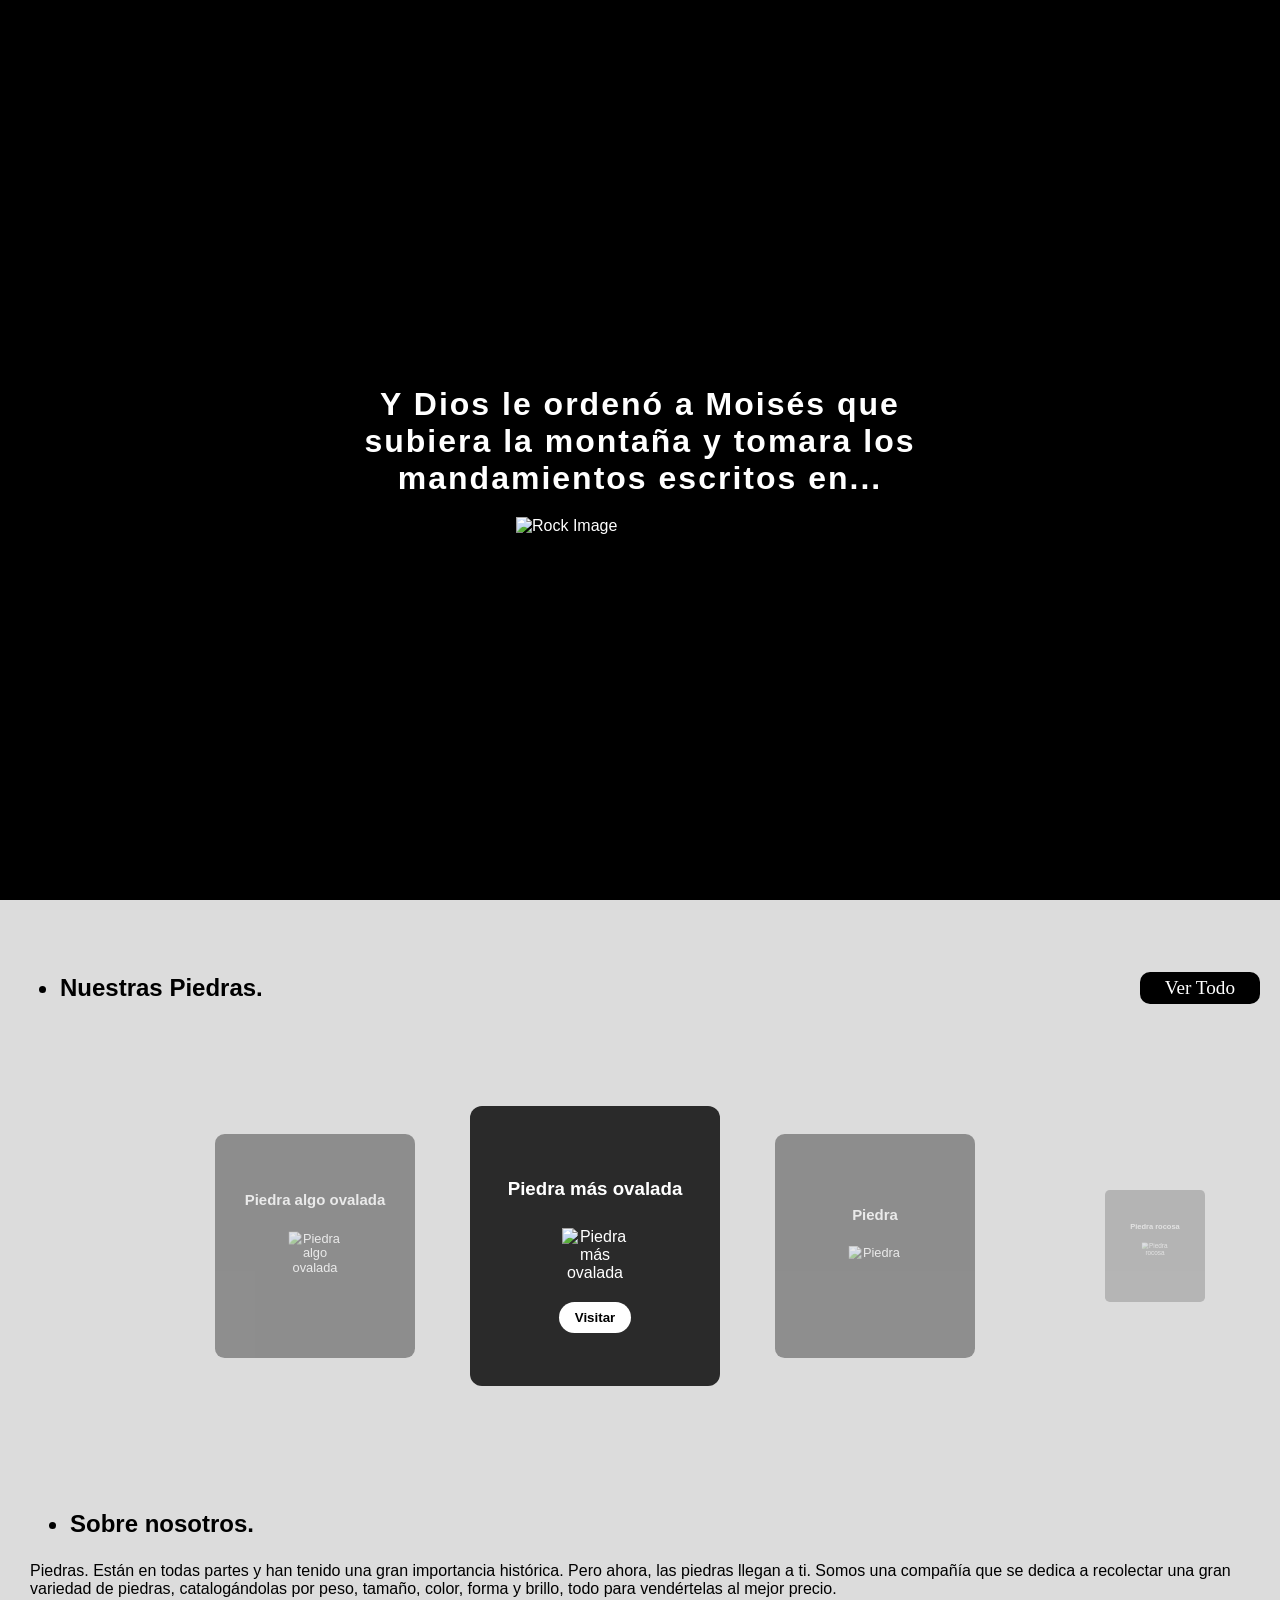
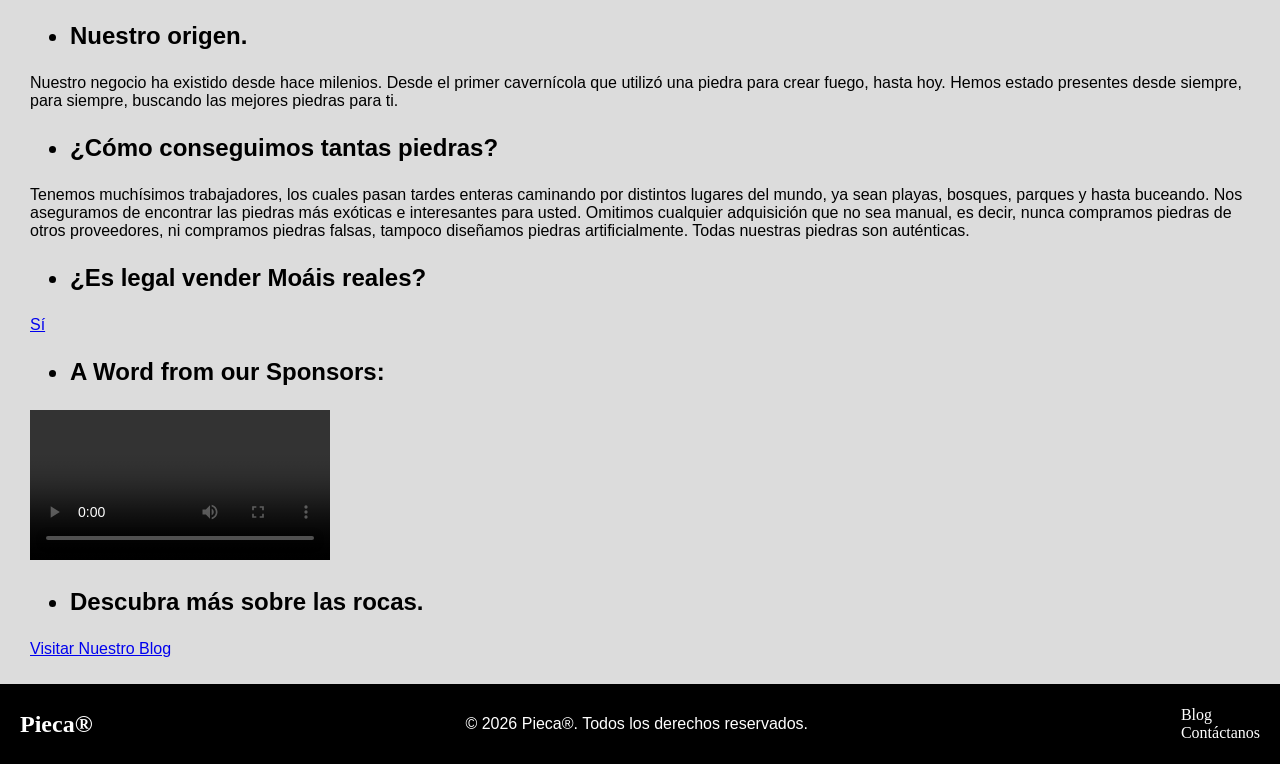
==== commit 02a46495: "Trying the favicon feature for github part 2" ====
--- a/index.html
+++ b/index.html
@@ -6,7 +6,7 @@
     <title>Pieca</title>
     <script src="assets/js/main.js" defer></script>
     <script src="assets/js/global.js" defer></script>
-    <link rel="icon" type="image/x-icon" href="/favicon.ico">
+    <link rel="icon" type="image/x-icon" href="./favicon.ico">
     <link rel="stylesheet" href="assets/css/main.css">
 </head>
 <body>
